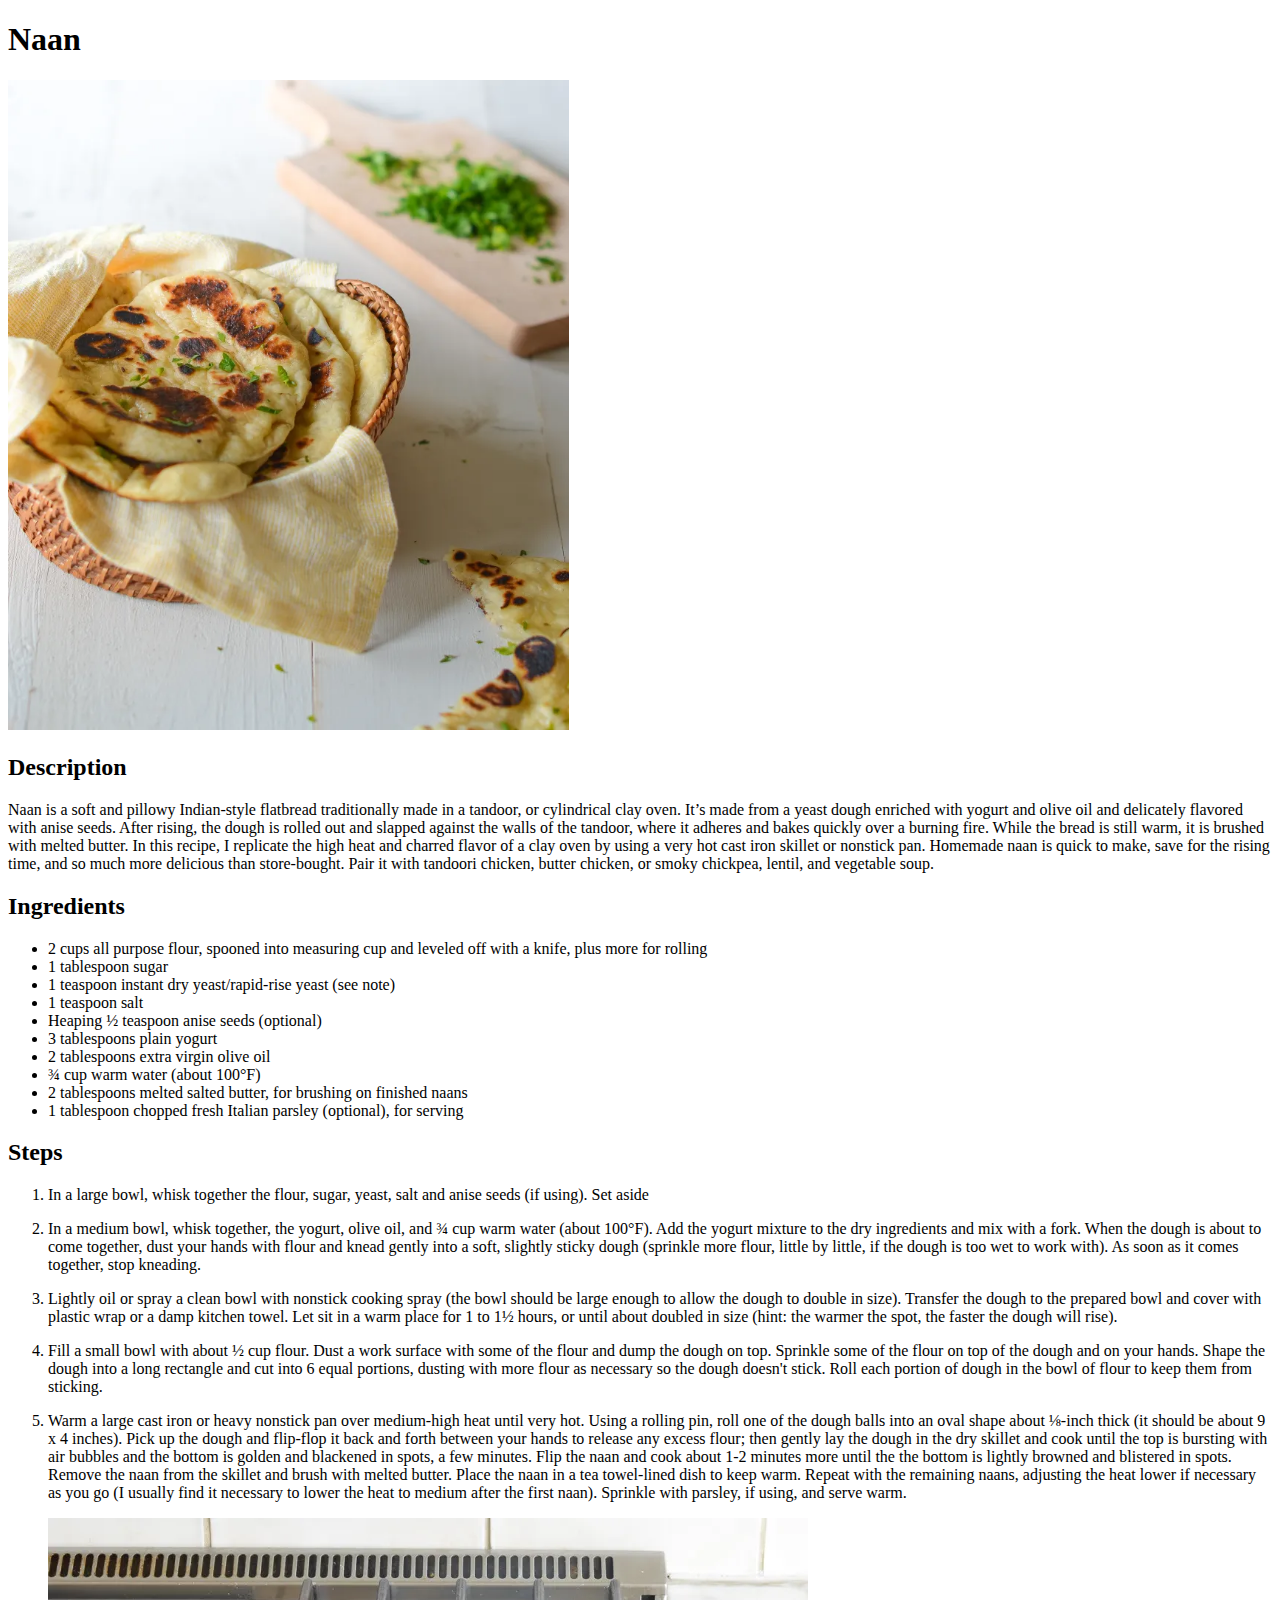
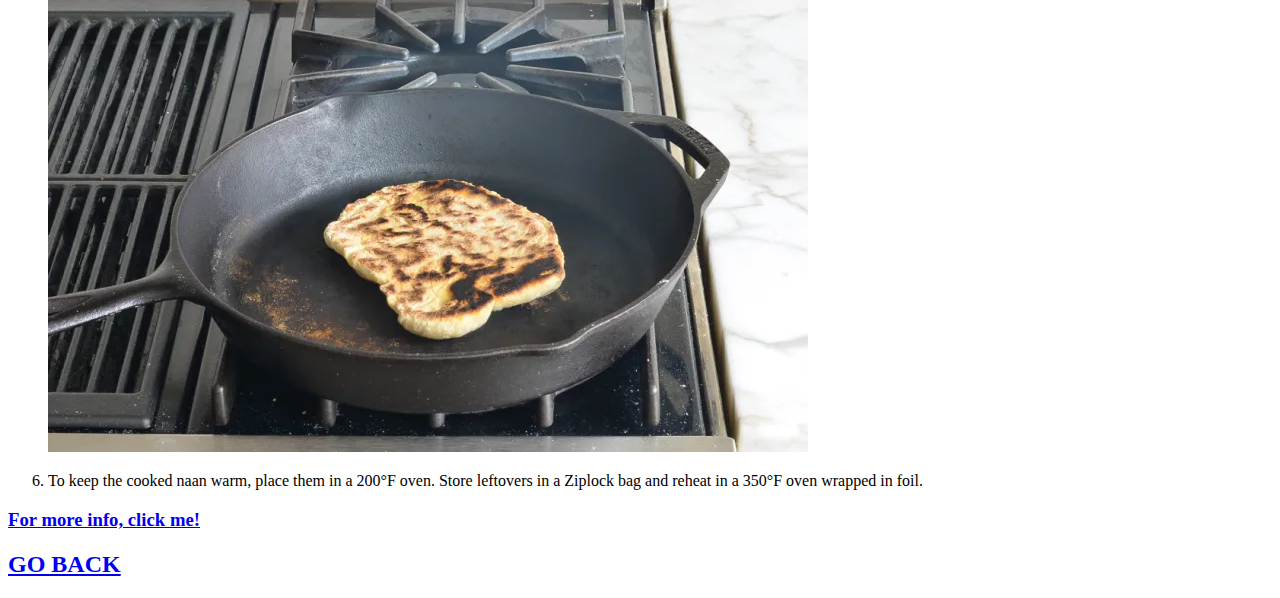
==== recipes/naan.html @ 8b3b7cf8 "all" ====
<!DOCTYPE html>
<html lang="en">
<head>
    <meta charset="UTF-8">
    <meta name="viewport" content="width=device-width, initial-scale=1.0">
    <title>Document</title>
</head>
<body>
    <h1>Naan</h1>
    <img src="./images/naan.webp" alt="naan picture" height="650">

    <!-- Description -->
    <h2>Description</h2>
    <p>
        Naan is a soft and pillowy Indian-style flatbread traditionally made in a tandoor, or cylindrical clay oven. 
        It’s made from a yeast dough enriched with yogurt and olive oil and delicately flavored with anise seeds. 
        After rising, the dough is rolled out and slapped against the walls of the tandoor, 
        where it adheres and bakes quickly over a burning fire. 
        While the bread is still warm, it is brushed with melted butter. 
        In this recipe, I replicate the high heat and charred flavor of a clay oven by using a very hot cast 
        iron skillet or nonstick pan. Homemade naan is quick to make, save for the rising time, 
        and so much more delicious than store-bought. 
        Pair it with tandoori chicken, butter chicken, or smoky chickpea, lentil, and vegetable soup.
    </p>

    <!-- Ingredients -->
    <h2>Ingredients</h2>
    <ul>
        <li>2 cups all purpose flour, spooned into measuring cup and leveled off with a knife, 
            plus more for rolling
        </li>
        <li>1 tablespoon sugar</li>
        <li>1 teaspoon instant dry yeast/rapid-rise yeast (see note)</li>
        <li>1 teaspoon salt</li>
        <li>Heaping ½ teaspoon anise seeds (optional)</li>
        <li>3 tablespoons plain yogurt</li>
        <li>2 tablespoons extra virgin olive oil</li>
        <li>¾ cup warm water (about 100°F)</li>
        <li>2 tablespoons melted salted butter, for brushing on finished naans</li>
        <li>1 tablespoon chopped fresh Italian parsley (optional), for serving</li>
    </ul>

    <!-- Steps -->
    <h2>Steps</h2>
    <ol>
        <li>
            <p>In a large bowl, whisk together the flour, sugar, yeast, salt and anise seeds (if using). 
                Set aside
            </p>
        </li>
        <li>
            <p>
                In a medium bowl, whisk together, the yogurt, olive oil, and ¾ cup warm water (about 100°F).
                 Add the yogurt mixture to the dry ingredients and mix with a fork. 
                 When the dough is about to come together, dust your hands with flour and knead gently 
                 into a soft, slightly sticky dough (sprinkle more flour, little by little, if the dough is 
                 too wet to work with). 
                 As soon as it comes together, stop kneading.
            </p>
        </li>
        <li>
            <p>
                Lightly oil or spray a clean bowl with nonstick cooking spray 
                (the bowl should be large enough to allow the dough to double in size). 
                Transfer the dough to the prepared bowl and cover with plastic wrap 
                or a damp kitchen towel. Let sit in a warm place for 1 to 1½ hours, 
                or until about doubled in size (hint: the warmer the spot, the 
                faster the dough will rise).
            </p>
        </li>
        <li>
            <p>
                Fill a small bowl with about ½ cup flour. 
                Dust a work surface with some of the flour and dump the dough on top. 
                Sprinkle some of the flour on top of the dough and on your hands. 
                Shape the dough into a long rectangle and cut into 6 equal portions, dusting with more
                 flour as necessary so the dough doesn't stick. 
                 Roll each portion of dough in the bowl of flour to keep them from sticking.
            </p>
        </li>
        <li>
            <p>
                Warm a large cast iron or heavy nonstick pan over medium-high heat until very hot. 
                Using a rolling pin, roll one of the dough balls into an oval shape about ⅛-inch thick 
                (it should be about 9 x 4 inches). 
                Pick up the dough and flip-flop it back and forth between your hands to release any 
                excess flour; then gently lay the dough in the dry skillet and cook until the top is 
                bursting with air bubbles and the bottom is golden and blackened in spots, a few minutes. 
                Flip the naan and cook about 1-2 minutes more until the the bottom is lightly browned 
                and blistered in spots. 
                Remove the naan from the skillet and brush with melted butter. 
                Place the naan in a tea towel-lined dish to keep warm. 
                Repeat with the remaining naans, adjusting the heat lower if necessary as you go 
                (I usually find it necessary to lower the heat to medium after the first naan). 
                Sprinkle with parsley, if using, and serve warm.
            </p>
            <img src="./images/Homemade-Naan-17.webp" alt="Naan cooking">
        </li>
        <li>
            <p>
                To keep the cooked naan warm, place them in a 200°F oven. 
                Store leftovers in a Ziplock bag and reheat in a 350°F oven wrapped in foil.
            </p>
        </li>
    </ol>

    <h3><a href="https://www.onceuponachef.com/recipes/homemade-naan.html" target="_blank">For more info, click me!</a></h3>
    <h2><strong><a href="../index.html">GO BACK</a></strong></h2>

</body>
</html>
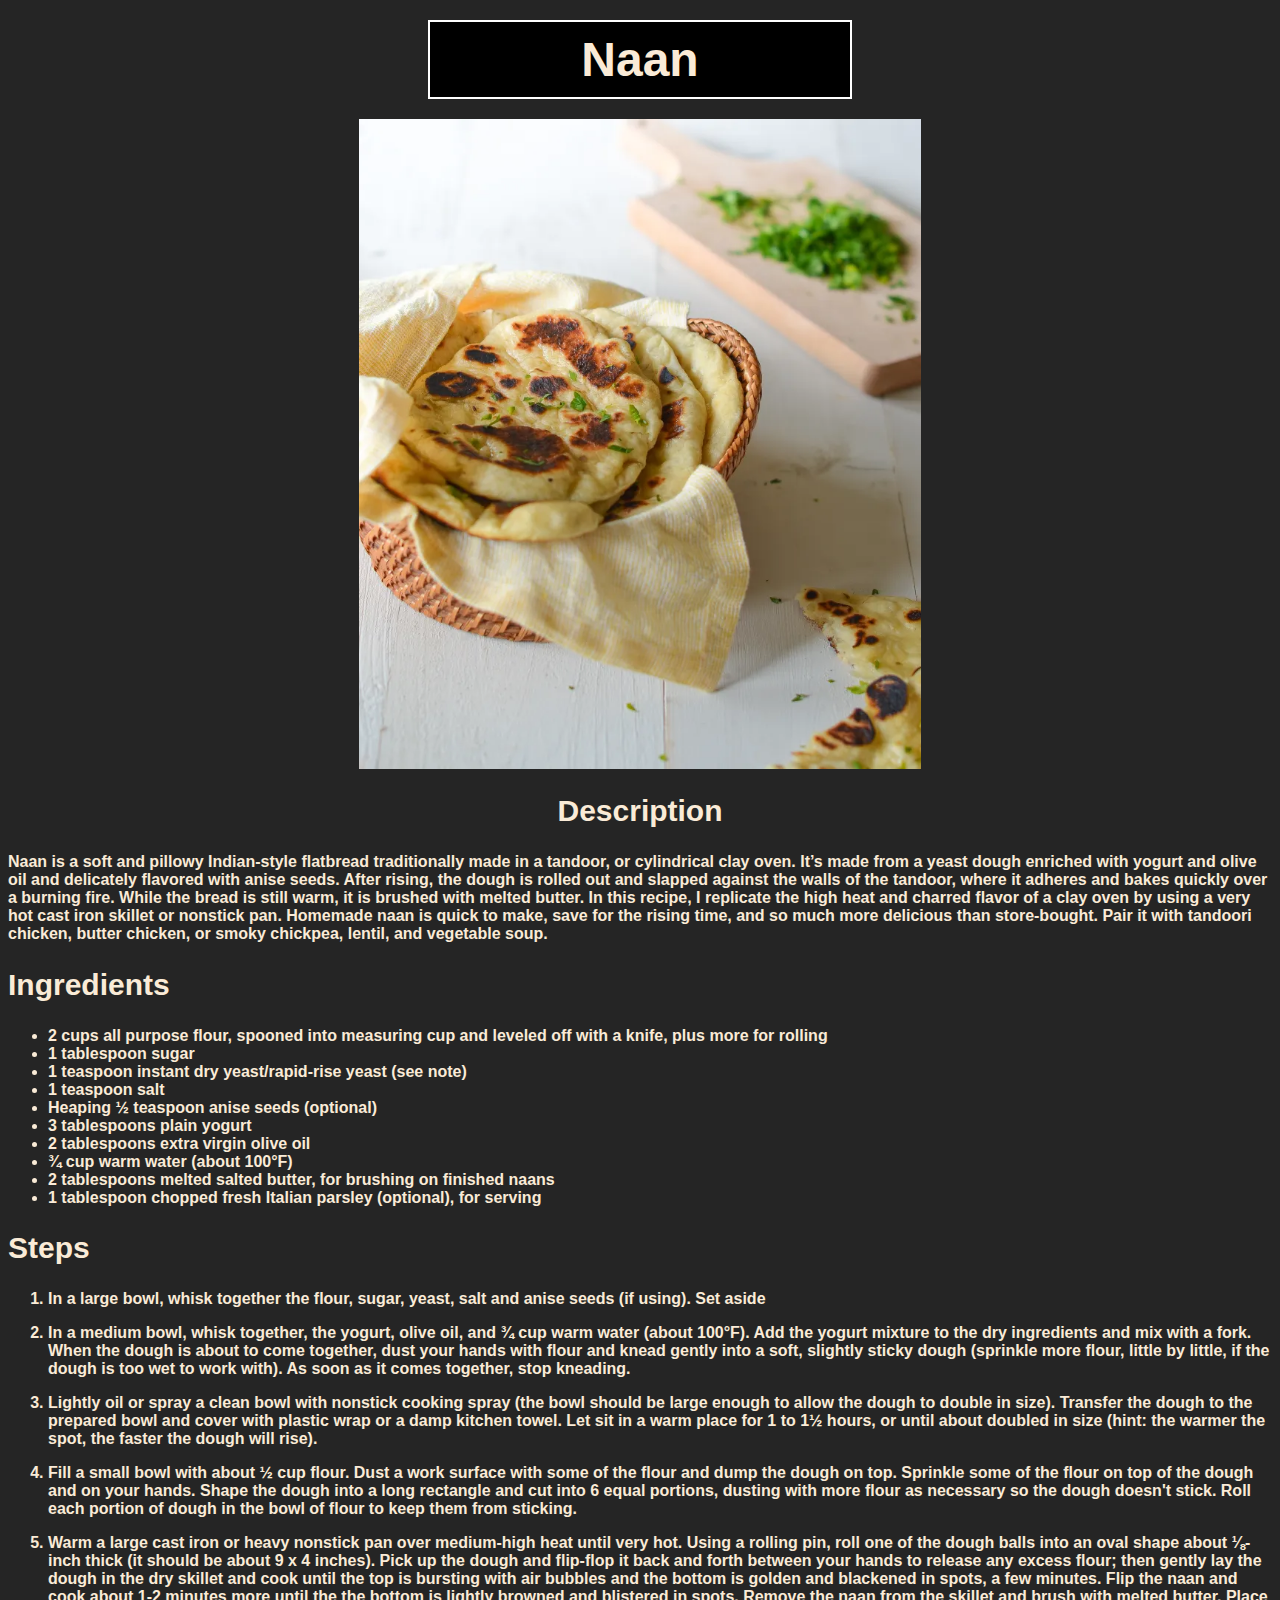
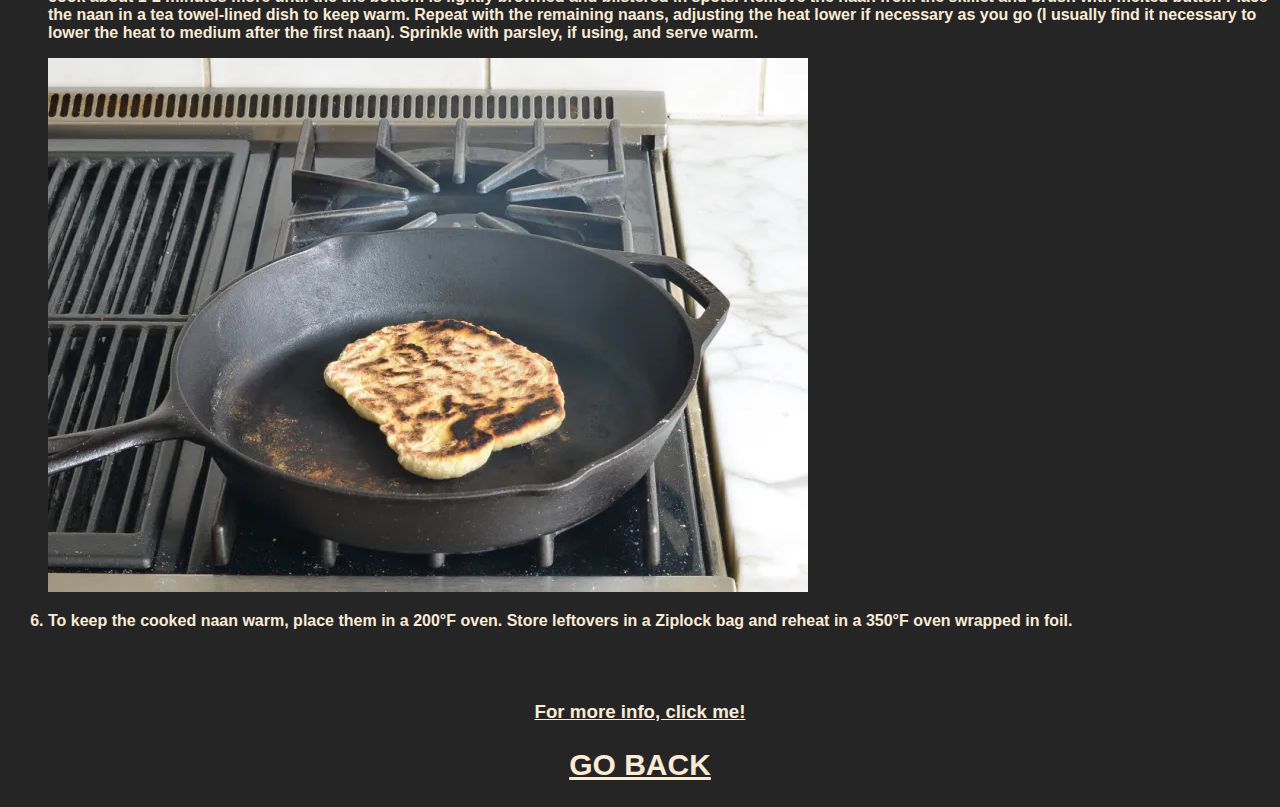
==== commit ad6e86ee: "all" ====
--- a/recipes/naan.html
+++ b/recipes/naan.html
@@ -4,13 +4,14 @@
     <meta charset="UTF-8">
     <meta name="viewport" content="width=device-width, initial-scale=1.0">
     <title>Document</title>
+    <link rel="stylesheet" href="../stylee.css">
 </head>
 <body>
     <h1>Naan</h1>
-    <img src="./images/naan.webp" alt="naan picture" height="650">
+    <img class="Start-Photo" src="./images/naan.webp" alt="naan picture" height="650">
 
     <!-- Description -->
-    <h2>Description</h2>
+    <h2 class="Description">Description</h2>
     <p>
         Naan is a soft and pillowy Indian-style flatbread traditionally made in a tandoor, or cylindrical clay oven. 
         It’s made from a yeast dough enriched with yogurt and olive oil and delicately flavored with anise seeds. 
@@ -104,8 +105,10 @@
         </li>
     </ol>
 
-    <h3><a href="https://www.onceuponachef.com/recipes/homemade-naan.html" target="_blank">For more info, click me!</a></h3>
-    <h2><strong><a href="../index.html">GO BACK</a></strong></h2>
+    <br>
+    <br>
+    <h3 class="exit"><a href="https://www.onceuponachef.com/recipes/homemade-naan.html" target="_blank">For more info, click me!</a></h3>
+    <h2 class="exit"><strong><a href="../index.html">GO BACK</a></strong></h2>
 
 </body>
 </html>--- a/stylee.css
+++ b/stylee.css
@@ -0,0 +1,58 @@
+* {
+    background-color: #252525;
+    color: antiquewhite;
+    font-family: Helvetica, sans-serif;
+    font-weight: bold;
+    /* border: 1px solid white; */
+}
+
+h1 {
+    text-align: center;
+    font-size: 48px;
+    font-family: Helvetica;
+    padding: 10px;
+    border: 2px solid white;
+    width: 400px;
+    margin: auto;
+    margin-top: 20px;
+    margin-bottom: 20px;
+    background-color: black;
+}
+
+.Start-Photo {
+    display: block;
+    margin-left: auto;
+    margin-right: auto;
+}
+
+h2 {
+    font-family: Helvetica;
+    font-size: 30px;
+}
+
+
+
+.Description {
+    text-align: center;
+}
+
+h4 {
+    font-size: 18px;
+}
+
+.exit {
+    text-align: center;
+}
+
+.Options {
+    font-size: 24px;
+    text-align: center;
+    border: 2px solid white;
+    margin: auto;
+    width: 150px;
+    padding-top: 10px;
+    padding-bottom: 10px;
+    background-color: black;
+
+}
+
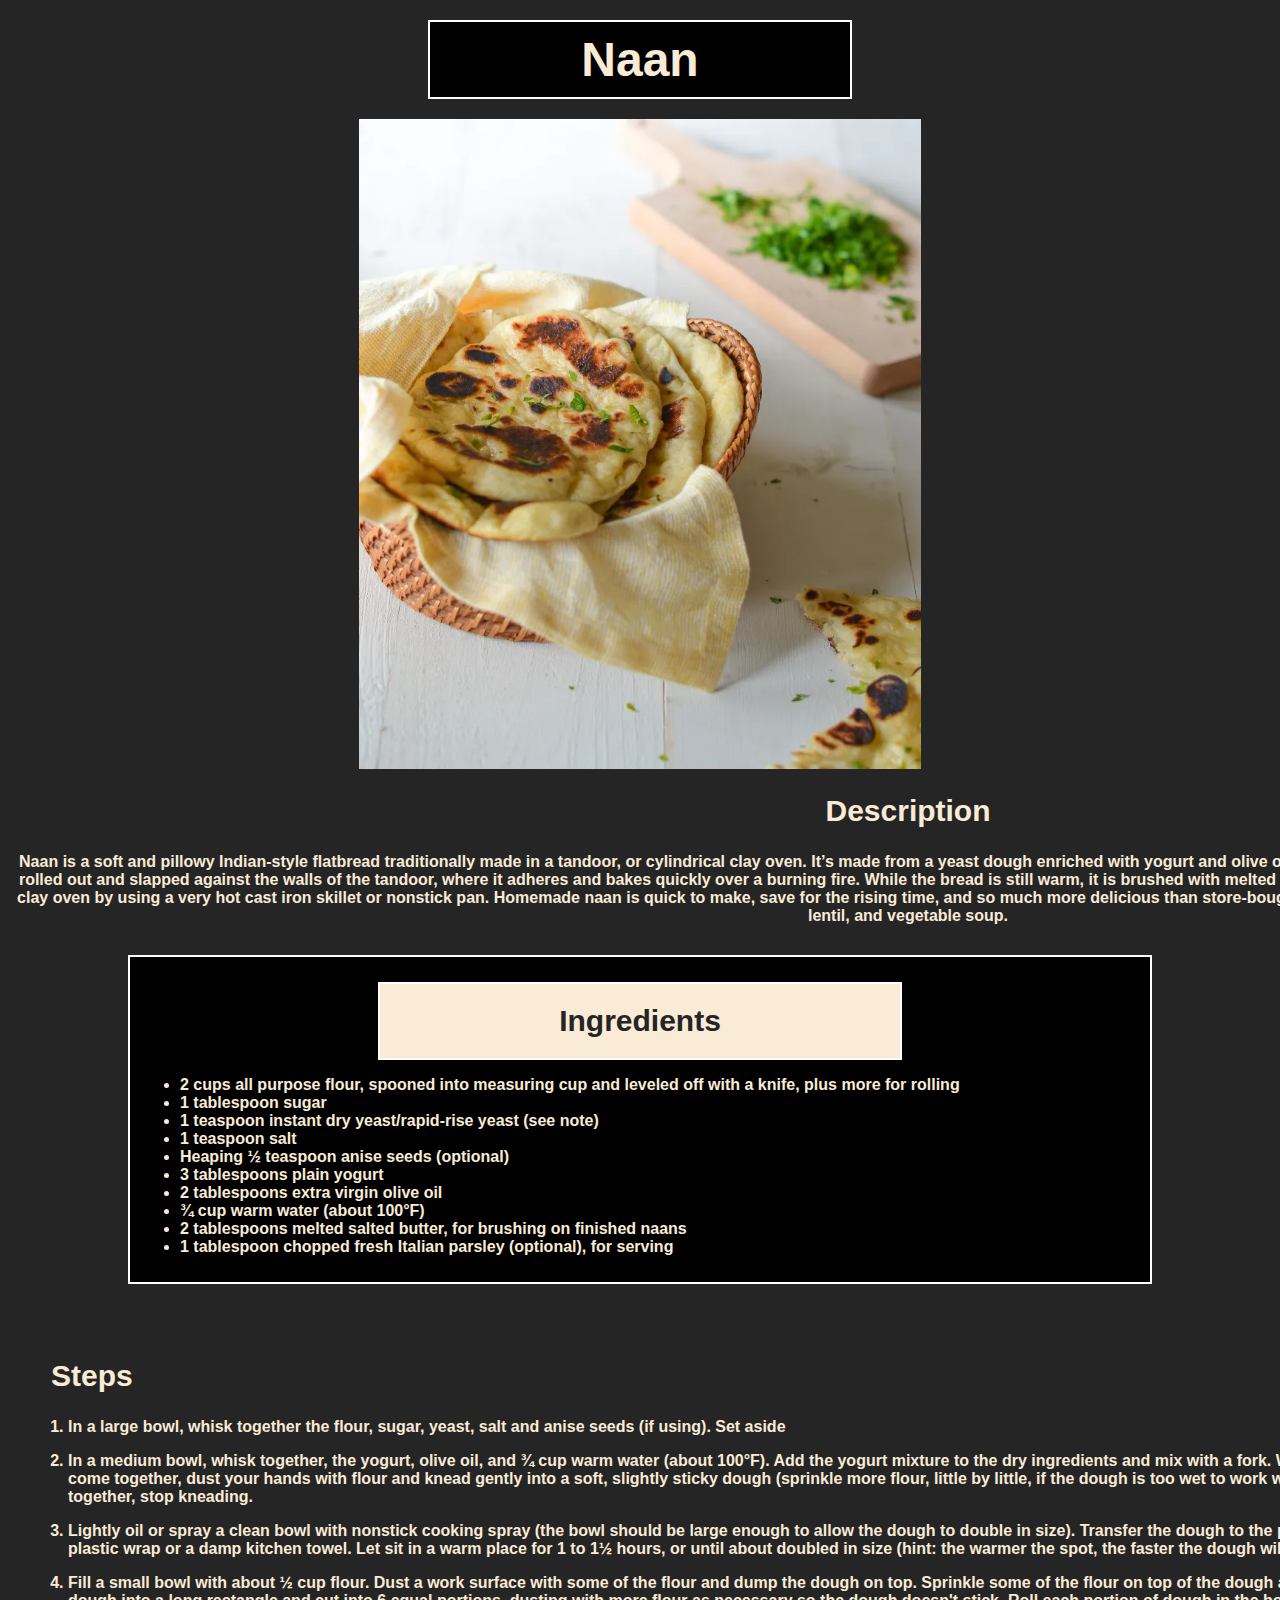
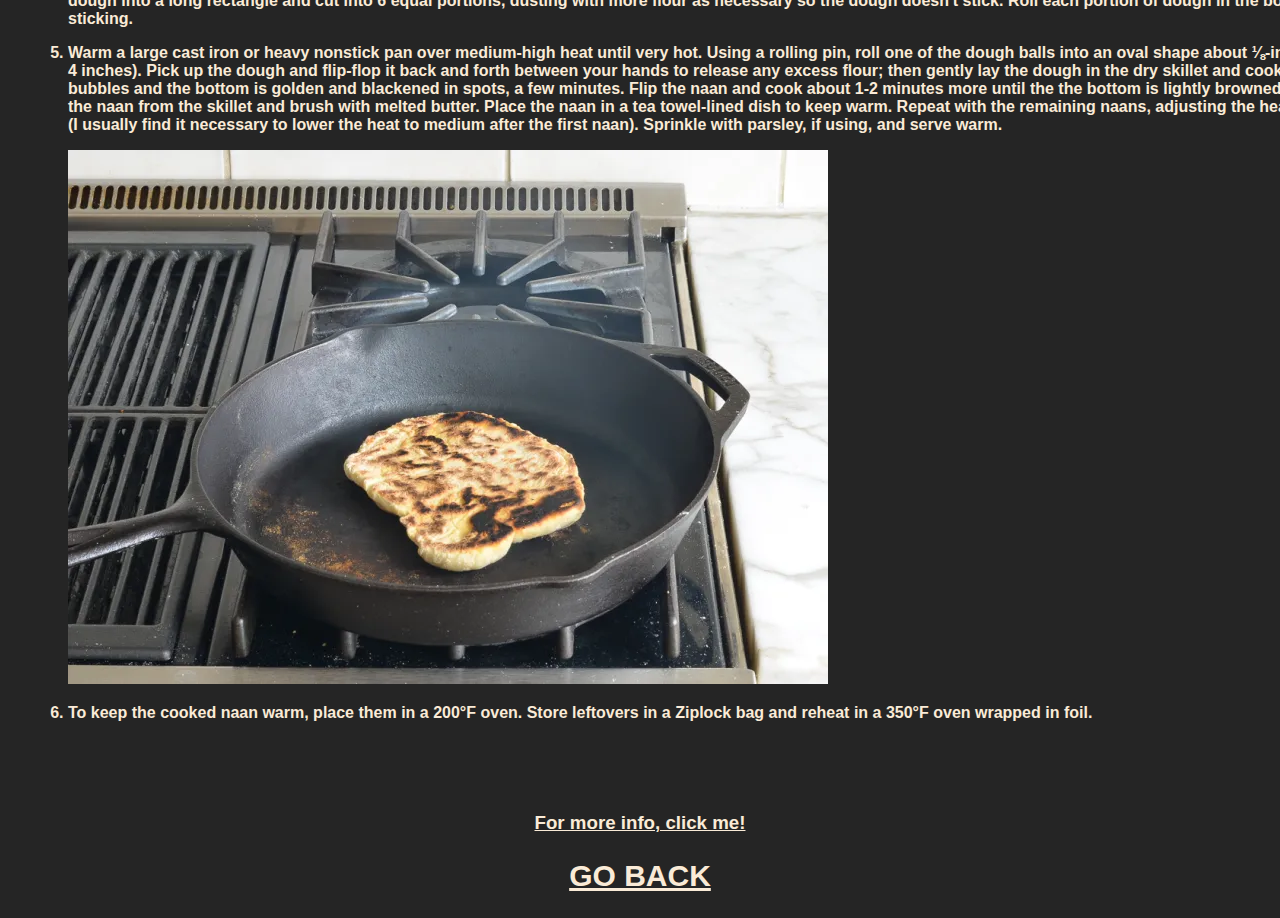
==== commit 05526762: "all" ====
--- a/recipes/naan.html
+++ b/recipes/naan.html
@@ -11,99 +11,107 @@
     <img class="Start-Photo" src="./images/naan.webp" alt="naan picture" height="650">
 
     <!-- Description -->
-    <h2 class="Description">Description</h2>
-    <p>
-        Naan is a soft and pillowy Indian-style flatbread traditionally made in a tandoor, or cylindrical clay oven. 
-        It’s made from a yeast dough enriched with yogurt and olive oil and delicately flavored with anise seeds. 
-        After rising, the dough is rolled out and slapped against the walls of the tandoor, 
-        where it adheres and bakes quickly over a burning fire. 
-        While the bread is still warm, it is brushed with melted butter. 
-        In this recipe, I replicate the high heat and charred flavor of a clay oven by using a very hot cast 
-        iron skillet or nonstick pan. Homemade naan is quick to make, save for the rising time, 
-        and so much more delicious than store-bought. 
-        Pair it with tandoori chicken, butter chicken, or smoky chickpea, lentil, and vegetable soup.
-    </p>
+
+    <div class="Description">
+        <h2>Description</h2>
+        <p>
+            Naan is a soft and pillowy Indian-style flatbread traditionally made in a tandoor, or cylindrical clay oven. 
+            It’s made from a yeast dough enriched with yogurt and olive oil and delicately flavored with anise seeds. 
+            After rising, the dough is rolled out and slapped against the walls of the tandoor, 
+            where it adheres and bakes quickly over a burning fire. 
+            While the bread is still warm, it is brushed with melted butter. 
+            In this recipe, I replicate the high heat and charred flavor of a clay oven by using a very hot cast 
+            iron skillet or nonstick pan. Homemade naan is quick to make, save for the rising time, 
+            and so much more delicious than store-bought. 
+            Pair it with tandoori chicken, butter chicken, or smoky chickpea, lentil, and vegetable soup.
+        </p>
+    </div>
 
     <!-- Ingredients -->
-    <h2>Ingredients</h2>
-    <ul>
-        <li>2 cups all purpose flour, spooned into measuring cup and leveled off with a knife, 
-            plus more for rolling
-        </li>
-        <li>1 tablespoon sugar</li>
-        <li>1 teaspoon instant dry yeast/rapid-rise yeast (see note)</li>
-        <li>1 teaspoon salt</li>
-        <li>Heaping ½ teaspoon anise seeds (optional)</li>
-        <li>3 tablespoons plain yogurt</li>
-        <li>2 tablespoons extra virgin olive oil</li>
-        <li>¾ cup warm water (about 100°F)</li>
-        <li>2 tablespoons melted salted butter, for brushing on finished naans</li>
-        <li>1 tablespoon chopped fresh Italian parsley (optional), for serving</li>
-    </ul>
+
+    <div class="Ingredients">
+        <h2 class="titletext inside">Ingredients</h2>
+        <ul>
+            <li>2 cups all purpose flour, spooned into measuring cup and leveled off with a knife, 
+                plus more for rolling
+            </li>
+            <li>1 tablespoon sugar</li>
+            <li>1 teaspoon instant dry yeast/rapid-rise yeast (see note)</li>
+            <li>1 teaspoon salt</li>
+            <li>Heaping ½ teaspoon anise seeds (optional)</li>
+            <li>3 tablespoons plain yogurt</li>
+            <li>2 tablespoons extra virgin olive oil</li>
+            <li>¾ cup warm water (about 100°F)</li>
+            <li>2 tablespoons melted salted butter, for brushing on finished naans</li>
+            <li>1 tablespoon chopped fresh Italian parsley (optional), for serving</li>
+        </ul>
+    </div>
 
     <!-- Steps -->
-    <h2>Steps</h2>
-    <ol>
-        <li>
-            <p>In a large bowl, whisk together the flour, sugar, yeast, salt and anise seeds (if using). 
-                Set aside
-            </p>
-        </li>
-        <li>
-            <p>
-                In a medium bowl, whisk together, the yogurt, olive oil, and ¾ cup warm water (about 100°F).
-                 Add the yogurt mixture to the dry ingredients and mix with a fork. 
-                 When the dough is about to come together, dust your hands with flour and knead gently 
-                 into a soft, slightly sticky dough (sprinkle more flour, little by little, if the dough is 
-                 too wet to work with). 
-                 As soon as it comes together, stop kneading.
-            </p>
-        </li>
-        <li>
-            <p>
-                Lightly oil or spray a clean bowl with nonstick cooking spray 
-                (the bowl should be large enough to allow the dough to double in size). 
-                Transfer the dough to the prepared bowl and cover with plastic wrap 
-                or a damp kitchen towel. Let sit in a warm place for 1 to 1½ hours, 
-                or until about doubled in size (hint: the warmer the spot, the 
-                faster the dough will rise).
-            </p>
-        </li>
-        <li>
-            <p>
-                Fill a small bowl with about ½ cup flour. 
-                Dust a work surface with some of the flour and dump the dough on top. 
-                Sprinkle some of the flour on top of the dough and on your hands. 
-                Shape the dough into a long rectangle and cut into 6 equal portions, dusting with more
-                 flour as necessary so the dough doesn't stick. 
-                 Roll each portion of dough in the bowl of flour to keep them from sticking.
-            </p>
-        </li>
-        <li>
-            <p>
-                Warm a large cast iron or heavy nonstick pan over medium-high heat until very hot. 
-                Using a rolling pin, roll one of the dough balls into an oval shape about ⅛-inch thick 
-                (it should be about 9 x 4 inches). 
-                Pick up the dough and flip-flop it back and forth between your hands to release any 
-                excess flour; then gently lay the dough in the dry skillet and cook until the top is 
-                bursting with air bubbles and the bottom is golden and blackened in spots, a few minutes. 
-                Flip the naan and cook about 1-2 minutes more until the the bottom is lightly browned 
-                and blistered in spots. 
-                Remove the naan from the skillet and brush with melted butter. 
-                Place the naan in a tea towel-lined dish to keep warm. 
-                Repeat with the remaining naans, adjusting the heat lower if necessary as you go 
-                (I usually find it necessary to lower the heat to medium after the first naan). 
-                Sprinkle with parsley, if using, and serve warm.
-            </p>
-            <img src="./images/Homemade-Naan-17.webp" alt="Naan cooking">
-        </li>
-        <li>
-            <p>
-                To keep the cooked naan warm, place them in a 200°F oven. 
-                Store leftovers in a Ziplock bag and reheat in a 350°F oven wrapped in foil.
-            </p>
-        </li>
-    </ol>
+
+    <div class="Steps">
+        <h2 class="inside stepstitle">Steps</h2>
+        <ol>
+            <li>
+                <p>In a large bowl, whisk together the flour, sugar, yeast, salt and anise seeds (if using). 
+                    Set aside
+                </p>
+            </li>
+            <li>
+                <p>
+                    In a medium bowl, whisk together, the yogurt, olive oil, and ¾ cup warm water (about 100°F).
+                     Add the yogurt mixture to the dry ingredients and mix with a fork. 
+                     When the dough is about to come together, dust your hands with flour and knead gently 
+                     into a soft, slightly sticky dough (sprinkle more flour, little by little, if the dough is 
+                     too wet to work with). 
+                     As soon as it comes together, stop kneading.
+                </p>
+            </li>
+            <li>
+                <p>
+                    Lightly oil or spray a clean bowl with nonstick cooking spray 
+                    (the bowl should be large enough to allow the dough to double in size). 
+                    Transfer the dough to the prepared bowl and cover with plastic wrap 
+                    or a damp kitchen towel. Let sit in a warm place for 1 to 1½ hours, 
+                    or until about doubled in size (hint: the warmer the spot, the 
+                    faster the dough will rise).
+                </p>
+            </li>
+            <li>
+                <p>
+                    Fill a small bowl with about ½ cup flour. 
+                    Dust a work surface with some of the flour and dump the dough on top. 
+                    Sprinkle some of the flour on top of the dough and on your hands. 
+                    Shape the dough into a long rectangle and cut into 6 equal portions, dusting with more
+                     flour as necessary so the dough doesn't stick. 
+                     Roll each portion of dough in the bowl of flour to keep them from sticking.
+                </p>
+            </li>
+            <li>
+                <p>
+                    Warm a large cast iron or heavy nonstick pan over medium-high heat until very hot. 
+                    Using a rolling pin, roll one of the dough balls into an oval shape about ⅛-inch thick 
+                    (it should be about 9 x 4 inches). 
+                    Pick up the dough and flip-flop it back and forth between your hands to release any 
+                    excess flour; then gently lay the dough in the dry skillet and cook until the top is 
+                    bursting with air bubbles and the bottom is golden and blackened in spots, a few minutes. 
+                    Flip the naan and cook about 1-2 minutes more until the the bottom is lightly browned 
+                    and blistered in spots. 
+                    Remove the naan from the skillet and brush with melted butter. 
+                    Place the naan in a tea towel-lined dish to keep warm. 
+                    Repeat with the remaining naans, adjusting the heat lower if necessary as you go 
+                    (I usually find it necessary to lower the heat to medium after the first naan). 
+                    Sprinkle with parsley, if using, and serve warm.
+                </p>
+                <img src="./images/Homemade-Naan-17.webp" alt="Naan cooking">
+            </li>
+            <li>
+                <p>
+                    To keep the cooked naan warm, place them in a 200°F oven. 
+                    Store leftovers in a Ziplock bag and reheat in a 350°F oven wrapped in foil.
+                </p>
+            </li>
+        </ol></div>
 
     <br>
     <br>
--- a/stylee.css
+++ b/stylee.css
@@ -34,6 +34,8 @@
 
 .Description {
     text-align: center;
+    width: 1800px;
+    margin: auto;
 }
 
 h4 {
@@ -56,3 +58,38 @@
 
 }
 
+.Ingredients{
+    border: 2px solid white ;
+    background-color: black;
+    width: 1000px;
+    margin: auto;
+    margin-top: 30px;
+    padding: 10px;
+}
+
+ul, ul li, .Ingredients h4 {
+    background-color: black;
+}
+
+.titletext {
+    text-align: center;
+    width: 500px;
+    background-color: rgb(250,235,215);
+    color: #252525;
+    border: 2px solid white;
+    margin: auto;
+    margin-top: 15px;
+    padding: 20px 10px;
+}
+
+
+.Steps {
+    width: 1500px;
+    margin: auto;
+    padding: 20px;
+    margin-top: 30px;
+}
+
+.stepstitle {
+    padding-left: 23px;
+}